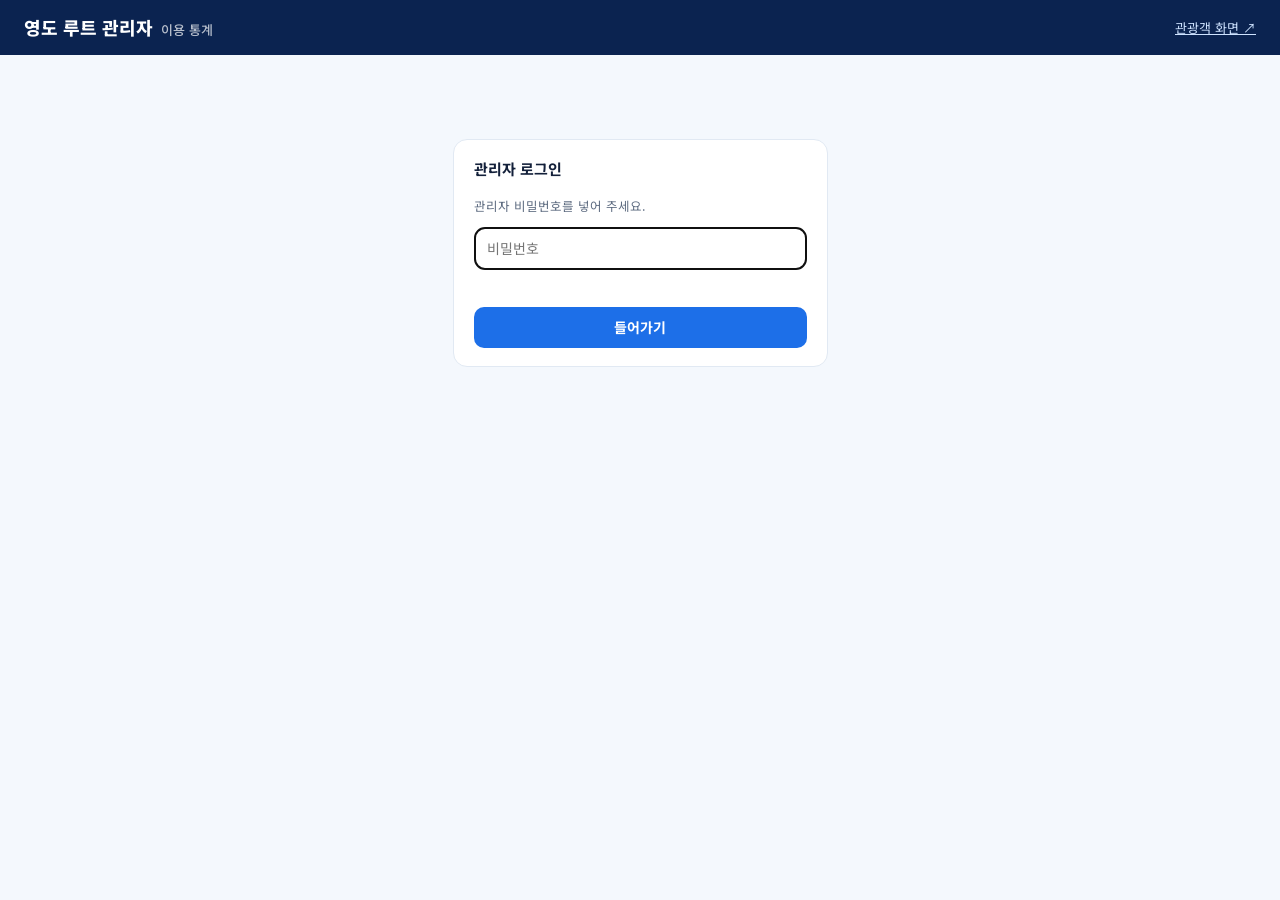
==== admin/index.html @ 303aca11 "관리자 페이지(/admin/) 분리, 실제 이용 기록 수집 - 관광객 화면에서 운영자 분석 링크·화면(13-ops.js)과 시연용 통계 데이터 삭제 - js/13d-stats.js" ====
<!DOCTYPE html>
<html lang="ko">
<head>
<meta charset="utf-8">
<meta name="viewport" content="width=device-width, initial-scale=1">
<meta name="robots" content="noindex, nofollow">
<title>영도 루트 관리자</title>
<link rel="preconnect" href="https://fonts.googleapis.com">
<link rel="preconnect" href="https://fonts.gstatic.com" crossorigin>
<link href="https://fonts.googleapis.com/css2?family=Noto+Sans+KR:wght@400;500;700;800&display=swap" rel="stylesheet">
<style>
:root{
  --bg:#f4f8fd;--paper:#fff;--ink:#13203a;--muted:#5d6b80;--line:#e1e9f3;--grid:#eef2f7;
  --sea:#1d6fe8;--sea-soft:#b9d4fa;--navy:#0b2350;--tint:#e8f2ff;--bad:#c2410c;
  font-family:"Noto Sans KR",system-ui,sans-serif;color-scheme:light;
}
*{box-sizing:border-box;min-width:0}
body{margin:0;background:var(--bg);color:var(--ink);font-size:14px;line-height:1.5;-webkit-font-smoothing:antialiased}
header{background:var(--navy);color:#fff;padding:14px 24px;display:flex;align-items:center;gap:16px;flex-wrap:wrap}
header h1{font-size:18px;margin:0;font-weight:800}
header h1 small{font-weight:500;opacity:.7;margin-left:8px;font-size:13px}
header .sp{flex:1}
header select,header button{font:inherit;font-size:13px;border-radius:8px;border:1px solid rgba(255,255,255,.3);background:rgba(255,255,255,.1);color:#fff;padding:6px 10px;cursor:pointer}
header select option{color:var(--ink)}
header a{color:#cfe3ff;font-size:13px}
main{max-width:1180px;margin:0 auto;padding:24px;display:flex;flex-direction:column;gap:20px}
.card{background:var(--paper);border:1px solid var(--line);border-radius:14px;padding:18px 20px}
.card h2{font-size:15px;margin:0 0 4px;font-weight:700}
.card .sub{color:var(--muted);font-size:12.5px;margin:0 0 14px}
.grid2{display:grid;grid-template-columns:repeat(auto-fit,minmax(340px,1fr));gap:20px}
.grid3{display:grid;grid-template-columns:repeat(auto-fit,minmax(260px,1fr));gap:20px}
.kpis{display:grid;grid-template-columns:repeat(auto-fit,minmax(150px,1fr));gap:12px}
.kpi{background:var(--paper);border:1px solid var(--line);border-radius:14px;padding:14px 16px}
.kpi .n{font-size:26px;font-weight:800;font-variant-numeric:tabular-nums;letter-spacing:-.5px}
.kpi .l{color:var(--muted);font-size:12.5px}
.kpi .h{color:var(--muted);font-size:11.5px;margin-top:2px}
/* 세로 막대 (일별·시간대별) */
.cols{display:flex;align-items:flex-end;gap:3px;height:170px;border-bottom:1px solid var(--line);padding-top:8px;position:relative}
.cols .c{flex:1;height:100%;display:flex;align-items:flex-end;cursor:default}
.cols .c b{display:block;width:100%;background:var(--sea);border-radius:4px 4px 0 0;min-height:1px}
.cols .c.dim b{background:var(--sea-soft)}
.cols .c:hover b{filter:brightness(.88)}
.xlab{display:flex;gap:3px;color:var(--muted);font-size:11px;margin-top:4px;font-variant-numeric:tabular-nums}
.xlab span{flex:1;width:0;text-align:center;white-space:nowrap;overflow:visible}
.gl{position:absolute;left:0;right:0;border-top:1px dashed var(--grid);pointer-events:none}
.gl span{position:absolute;right:0;top:-16px;font-size:10.5px;color:var(--muted)}
/* 가로 막대 */
.hb{display:grid;grid-template-columns:minmax(90px,150px) 1fr 56px;gap:6px 10px;align-items:center}
.hb .nm{white-space:nowrap;overflow:hidden;text-overflow:ellipsis}
.hb .tr{height:14px;background:var(--grid);border-radius:4px;overflow:hidden}
.hb .tr b{display:block;height:100%;background:var(--sea);border-radius:0 4px 4px 0}
.hb .v{text-align:right;font-variant-numeric:tabular-nums;font-weight:700}
.hb .v small{font-weight:400;color:var(--muted)}
table{width:100%;border-collapse:collapse;font-size:13px}
th,td{text-align:left;padding:8px 10px;border-bottom:1px solid var(--line);vertical-align:top}
th{color:var(--muted);font-weight:500;font-size:12px;background:#f8fafd;position:sticky;top:0}
td.num,th.num{text-align:right;font-variant-numeric:tabular-nums}
.tbl{max-height:460px;overflow:auto;border:1px solid var(--line);border-radius:10px}
.tag{display:inline-block;font-size:11px;padding:1px 7px;border-radius:99px;background:var(--tint);color:var(--sea);margin-right:3px;white-space:nowrap}
.tag.bad{background:#fff1e8;color:var(--bad)}
.up{color:var(--bad)}.down{color:var(--sea)}
.empty{color:var(--muted);padding:18px 0;text-align:center}
.rv{border-top:1px solid var(--line);padding:10px 0}
.rv:first-child{border-top:0}
.rv .meta{color:var(--muted);font-size:12px}
.login{max-width:380px;margin:60px auto;display:flex;flex-direction:column;gap:12px}
.login input{font:inherit;padding:10px 12px;border:1px solid var(--line);border-radius:10px}
.btn{font:inherit;font-weight:700;background:var(--sea);color:#fff;border:0;border-radius:10px;padding:10px 14px;cursor:pointer}
.btn.ghost{background:var(--tint);color:var(--sea)}
.err{color:var(--bad);font-size:13px;min-height:1em;margin:0}
.row{display:flex;gap:10px;align-items:center;justify-content:space-between;flex-wrap:wrap}
#tip{position:fixed;pointer-events:none;background:var(--navy);color:#fff;font-size:12px;padding:6px 9px;border-radius:8px;white-space:pre;z-index:9;display:none;box-shadow:0 4px 14px rgba(11,35,80,.25)}
</style>
</head>
<body>
<header>
  <h1>영도 루트 관리자<small>이용 통계</small></h1>
  <span class="sp"></span>
  <span id="hdrCtl" hidden>
    <select id="days" aria-label="기간">
      <option value="1">오늘</option><option value="7">최근 7일</option><option value="30" selected>최근 30일</option><option value="90">최근 90일</option><option value="365">최근 1년</option>
    </select>
    <button type="button" id="reload">새로고침</button>
    <button type="button" id="logout">로그아웃</button>
  </span>
  <a href="../" target="_blank" rel="noopener">관광객 화면 ↗</a>
</header>
<main id="main"></main>
<div id="tip" role="tooltip"></div>

<!-- 장소 이름·선택지 이름은 관광객 화면과 같은 파일에서 가져옴 -->
<script src="../js/01-text.js"></script>
<script src="../js/02-places.js"></script>
<script src="admin.js"></script>
</body>
</html>
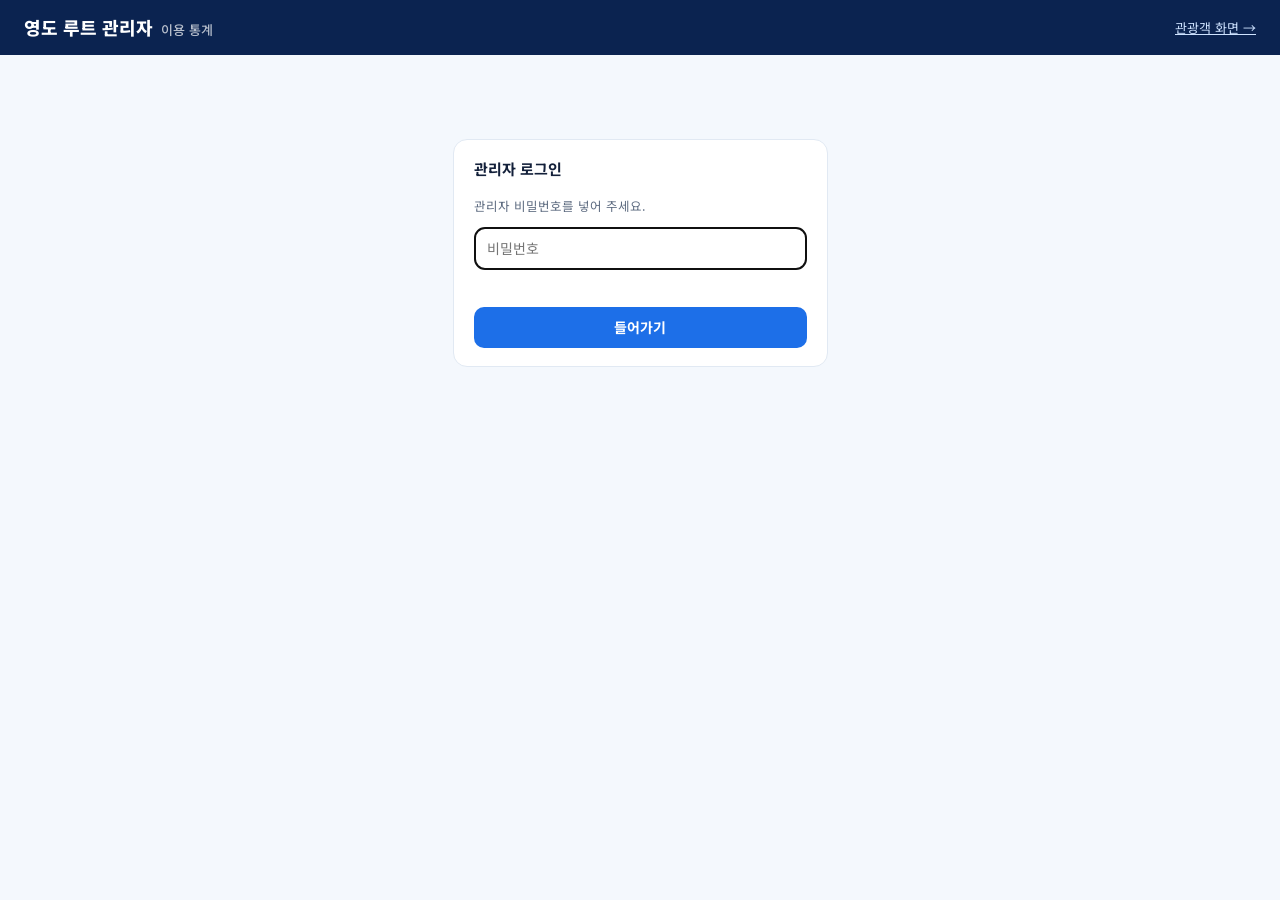
==== commit 0d0a2339: "관리자 페이지 ↔ 관광객 화면 오가기 - 관리자 페이지의 "관광객 화면" 링크를 같은 탭에서 열기 - 관리자로 로그인한 탭에서는 관광객 화면 위에 "← 관리자 페이지" 줄 표시 (" ====
--- a/admin/index.html
+++ b/admin/index.html
@@ -83,7 +83,7 @@
     <button type="button" id="reload">새로고침</button>
     <button type="button" id="logout">로그아웃</button>
   </span>
-  <a href="../" target="_blank" rel="noopener">관광객 화면 ↗</a>
+  <a href="../">관광객 화면 →</a>
 </header>
 <main id="main"></main>
 <div id="tip" role="tooltip"></div>
